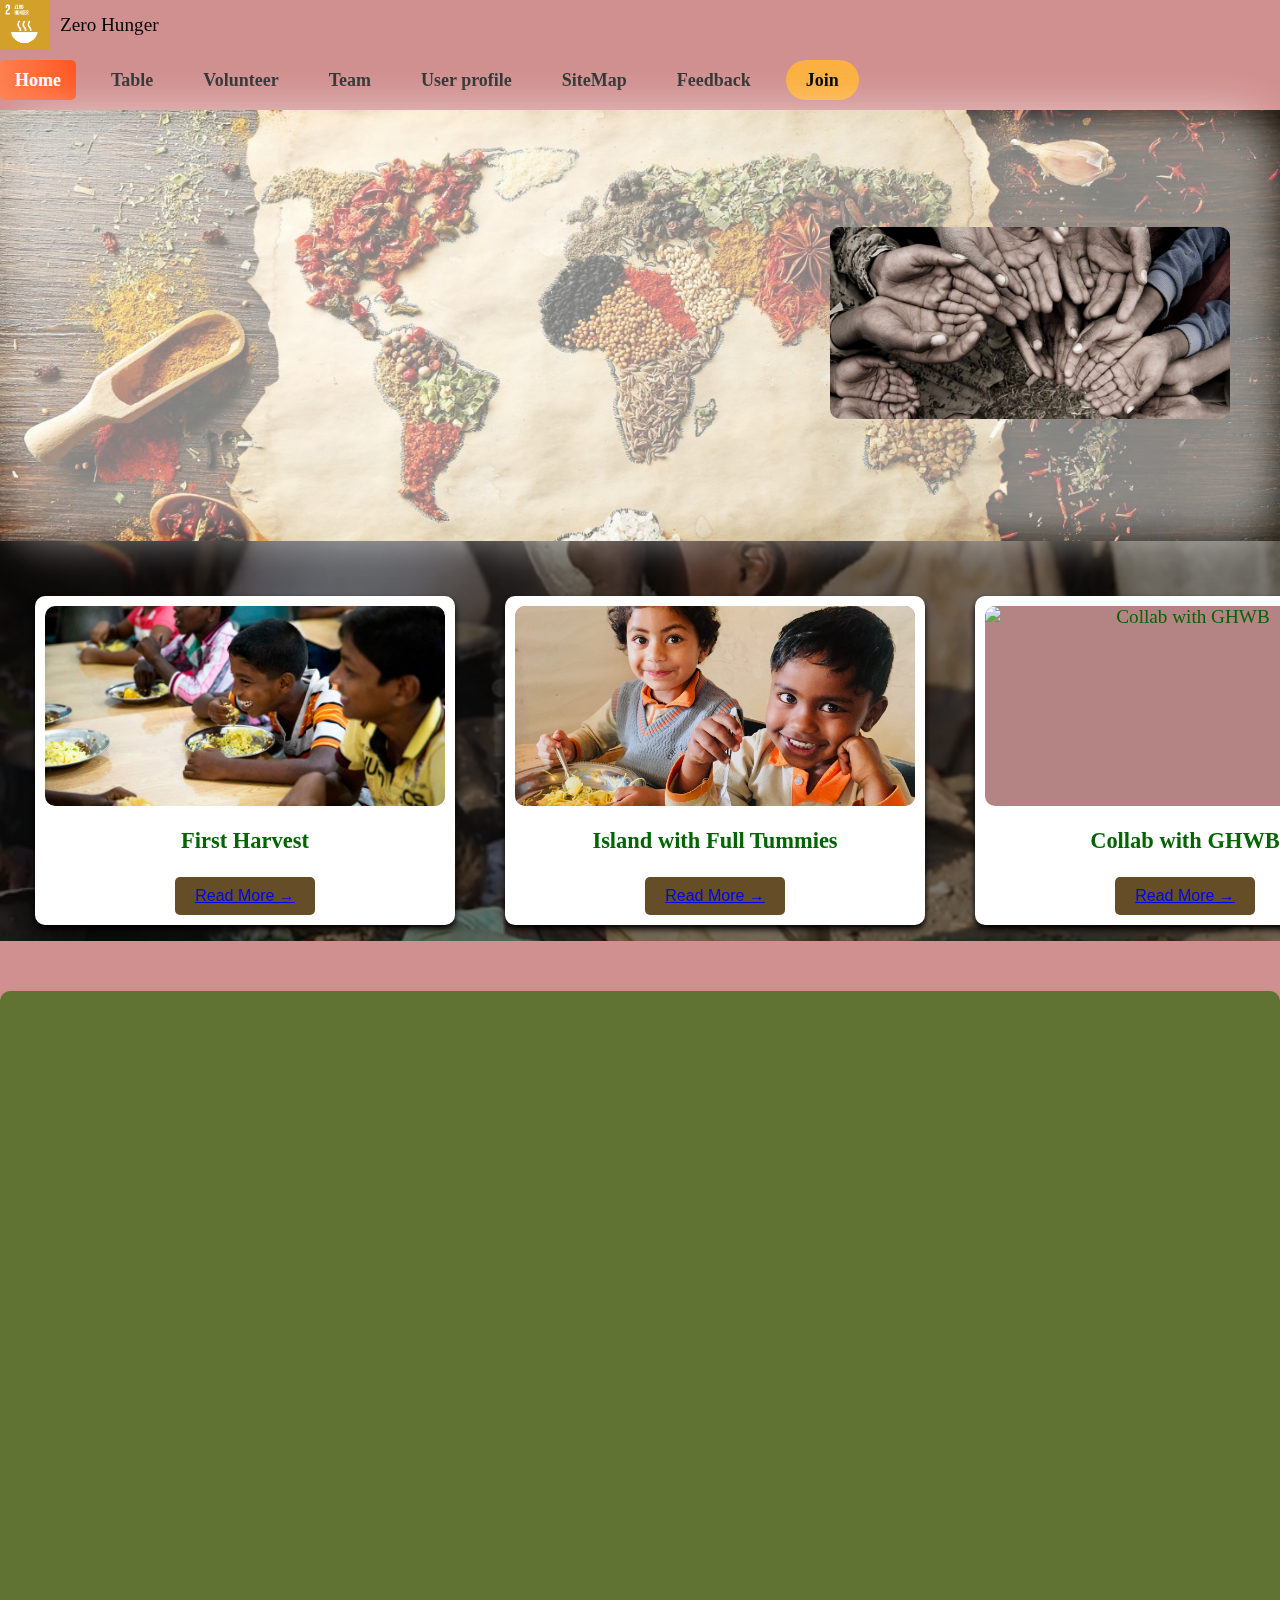
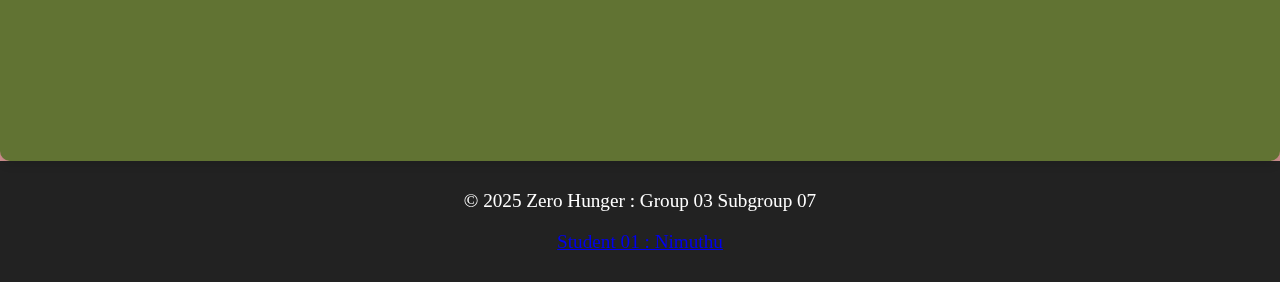
==== index.html @ 45ff2e88 "Add files via upload" ====
<!DOCTYPE html>
<html lang="en">
<head>
    <meta charset="UTF-8">
    <meta name="viewport" content="width=device-width, initial-scale=1.0">
    <title>Zero Hunger</title>
    <link rel="stylesheet" href="home_styles.css">
    <script src="https://kit.fontawesome.com/a076d05399.js" crossorigin="anonymous"></script>
</head>
<body>
    <header>
        <div class="logo">
            <img src="image%20(1).png" alt="Zero Hunger Logo">
            <span>    Zero Hunger    </span>
        </div>
        <nav>
            <ul>
                <li><a href="#" class="active">Home</a></li>
                <li><a href="table.html">Table</a></li>
                <li><a href="volunteer.html">Volunteer</a></li>
                <li><a href="team.html">Team</a></li>
                <li><a href="userprofile.html">User profile</a></li>
                <li><a href="sitemap.html">SiteMap</a></li>
                <li><a href="feeedback.html">Feedback</a></li>

                <li><a href="#" class="join">Join</a></li>
                <li class="menu"><i class="fas fa-bars"></i></li>
            </ul>
        </nav>
    </header>

    <section class="hero">
        <div class="hero-text">
            <h1 id="animated-title">JOIN US AND ELIMINATE WORLD HUNGER</h1>
            <p>Make the experience of helping those in need a reality. We will provide the best opportunities for you to make an impact.</p>
        </div>
        <div class="hero-image">
            <img src="image.png" alt="Helping Hands">
        </div>
    </section>

    <section class="video-container">
        <video autoplay muted loop id="projects-video">
            <source src="istockphoto-1413284807-640_adpp_is.mp4" type="video/mp4">
            
        </video>
        <div class="overlay"></div>

        <!-- Scrollable container -->
        <div class="project-scroll-container">
            <div class="projects">
                <div class="project-card">
                    <div class="project-image">
                        <img src="first%20harvest.webp" alt="First Harvest">
                    </div>
                    <h3>First Harvest</h3>
                    <button><a href="Project_01.html">Read More →</a></button>
                </div>
                <div class="project-card">
                    <div class="project-image">
                        <img src="full%20tummies.jpeg" alt="Island with Full Tummies">
                    </div>
                    <h3>Island with Full Tummies</h3>
                    <button><a href="Project_02.html">Read More →</a></button>
                </div>
                <div class="project-card">
                    <div class="project-image">
                        <img src="colab%20with%20good%20health.png" alt="Collab with GHWB">
                    </div>
                    <h3>Collab with GHWB</h3>
                    <button><a href="Project_03.html">Read More →</a></button>
                </div>
                <div class="project-card">
                    <div class="project-image">
                        <img src="smiles%20fed.jpg" alt="Feeding Smiles Initiative">
                    </div>
                    <h3>Feeding Smiles Initiative</h3>
                    <button><a href="Project_04.html">Read More →</a></button>
                </div>
                <div class="project-card">
                    <div class="project-image">
                        <img src="tenth%20project%20success.png" alt="Farm to Table Program">
                    </div>
                    <h3>Farm to Table Program</h3>
                    <button>Read More →</button>
                </div>
            </div>
        </div>
    </section>
    <div class="yt-video">
    <iframe src="https://www.youtube.com/embed/ifCQ4LqT8G8" allowfullscreen></iframe>
</div>

</iframe>


    <footer>
        <p>© 2025 Zero Hunger : Group 03 Subgroup 07</p>
        <p><a href="pageEditor_ST1.html">Student 01 : Nimuthu</a></p>
    </footer>

    <script>
        document.addEventListener("DOMContentLoaded", function () {
            let title = document.getElementById("animated-title");
            let text = title.innerText;
            title.innerHTML = "";

            text.split("").forEach((char, index) => {
                let span = document.createElement("span");
                span.innerText = char;
                span.style.animationDelay = `${index * 0.05}s`;
                title.appendChild(span);
            });
        });
    </script>
</body>
</html>
---- home_styles.css ----
/* Global Styles */
body {
    font-family: Trebuchet MS;
    font-size: larger;
    margin: 0;
    padding: 0;
    background-color: #d19090;
}

/* Header */v
header {
    display: flex;
    justify-content: space-between;
    align-items: center;
    padding: 15px 50px;
    background: #617333;
    box-shadow: 0 2px 10px rgba(0, 0, 0, 0.1);
}

.logo {
    display: flex;
    align-items: center;
}

.logo img {
    width: 50px;
    height: 50px;
    margin-right: 10px;
}

/* Navigation Bar */
nav ul {
    list-style: none;
    display: flex;
    align-items: center;
    gap: 20px;
    padding: 0;
}

nav ul li {
    display: inline-block;
    position: relative;
}

/* General Style for Navigation Links */
nav ul li a {
    text-decoration: none;
    color: #333;
    font-size: 18px;
    padding: 10px 15px;
    font-weight: bold;
    border-radius: 5px;
    transition: all 0.3s ease-in-out;
    position: relative;
    overflow: hidden;
}

/* Background Hover Effect */
nav ul li a:not(.join)::before {
    content: "";
    position: absolute;
    width: 100%;
    height: 100%;
    background: linear-gradient(to right, #ff7f50, #ff5722);
    transform: scaleX(0);
    transform-origin: left;
    transition: transform 0.3s ease-in-out;
    border-radius: 5px;
    z-index: -1;
}

/* Text Color and Background Expand on Hover */
nav ul li a:not(.join):hover::before {
    transform: scaleX(1);
}

nav ul li a:not(.join):hover {
    color: #ff7f50;
}

/* Active Page Highlight */
nav ul li a.active {
    background: linear-gradient(to right, #ff7f50, #ff5722);
    color: white;
    border-radius: 5px;
    padding: 10px 15px;
}

/* Special Style for "Join" Button */
nav ul li a.join {
    background: #fbb040;
    padding: 10px 20px;
    color: #000000;
    font-weight: bold;
    border-radius: 20px;
    transition: background 0.3s ease-in-out, transform 0.2s;
}

/* "Join" Button Hover Effect */
nav ul li a.join:hover {
    background: #ff7f50;
    transform: scale(1.1);
}

.menu {
    display: none;
}

/* Hero Section */
.hero {
    display: flex;
    justify-content: space-between;
    align-items: center;
    padding: 50px;
    background: url('image%20(2).png') no-repeat center/cover;
    color: #ac3b17;
    position: relative;
}

/* Adding an overlay effect */
.hero::before {
    content: "";
    position: absolute;
    top: 0;
    left: 0;
    width: 100%;
    height: 100%;
    background: rgba(255, 255, 255, 0.5); /* Adjust transparency */
    filter: blur(20px); /* Increase for stronger blur effect */
    border-radius: 50px; /* Creates blurred corners */
    z-index: 1;
}

/* Ensure the text and image are above the translucent overlay */
.hero-text, .hero-image {
    position: relative;
    z-index: 2;
}


.hero-text {
    width: 50%;
}

/* Hero Section Text Animation */
.hero-text h1 {
    font-size: 2.5rem;
    font-weight: bold;
    text-transform: uppercase;
    opacity: 0;
    transform: translateY(50px);
    animation: popUp 1s ease-out forwards;
}

/* Hero Section Paragraph Animation */
.hero-text p {
    font-size: 1.2rem;
    opacity: 0;
    transform: translateY(50px);
    animation: popUp 1s ease-out 0.5s forwards;
}

/* Pop-up Keyframes */
@keyframes popUp {
    0% {
        opacity: 0;
        transform: translateY(50px);
    }
    100% {
        opacity: 1;
        transform: translateY(0);
    }
}

/* Hero Image */
.hero-image img {
    width: 400px;
    border-radius: 10px;
}

/* Project Section */
.projects {
    display: flex;
    justify-content: center;
    gap: 20px;
    padding: 40px;
}

/* Project Card */
.project-card {
    flex: 0 0 auto;
    width: 550px; /* Increase width */
    text-align: center;
    padding: 20px;
    background: #d0adad;
    border-radius: 10px;
    box-shadow: 0px 4px 6px rgba(0, 0, 0, 0.1);
    scroll-snap-align: start;
    transition: transform 0.3s ease-in-out;
}


/* Project Card Hover Effect */
.project-card:hover {
    transform: translateY(-50px);
    box-shadow: 0px 10px 15px rgba(0, 0, 0, 0.2);
}

/* Optional: Add a hover effect to project images */
.project-image {
    width: 100%; /* Make it fit the card width */
    height: 180px; /* Increase height */
    background: #b48484;
    border-radius: 10px;
    transition: opacity 0.3s;
}


.project-card:hover .project-image {
    opacity: 0.8;
}

/* Button Hover Effect */
button {
    background-color: #654d28;
    color: white;
    border: none;
    padding: 10px 20px;
    cursor: pointer;
    font-size: 16px;
    border-radius: 5px;
    transition: background-color 0.3s ease-in-out, transform 0.2s;
}

button:hover {
    background-color: #ff5722;
    transform: scale(1.05);
}
#animated-title {
    font-size: 3.5rem; /* Increase size */
    font-weight: 800; /* Make it bolder */
    text-transform: uppercase;
    text-align: center;
    letter-spacing: 2px;
    background: linear-gradient(90deg, #ff5722, #054a32); /* Gradient text */
    -webkit-background-clip: text;
    -webkit-text-fill-color: transparent; /* Apply gradient effect */
    text-shadow: 4px 4px 10px rgba(255, 127, 80, 0.5); /* Soft glow */
}



/* Footer */
footer {
    text-align: center;
    padding: 10px;
    background: #222;
    color: white;
}

.video-container {
    position: relative;
    justify-content: center;
    width: 100%;
    height: 400px; /* Adjust height as needed */
    overflow: hidden;
    margin-top:50ps;
}

#projects-video {
    position: absolute;
    top: 50%;
    left: 50%;
    width: 100%;
    height: 100%;
    object-fit: cover;
    transform: translate(-50%, -50%);
    z-index: -1;
}

.overlay {
    position: absolute;
    top: 0;
    left: 0;
    width: 100%;
    height: 100%;
    background: rgba(0, 0, 0, 0.5); /* Adjust transparency */
    z-index: 0;
}

.projects {
    position: relative;
    z-index: 1;
    display: flex;
    justify-content: center;
    gap: 20px;
    padding: 50px 20px;
}

.project-card {
    background: #c18686;
    margin:15px;
    padding: 20px;
    border-radius: 10px;
    text-align: center;
    box-shadow: 0px 4px 6px rgba(0, 0, 0, 0.1);
    width: 250px;
}

/* Scrollable Project Section */
.project-scroll-container {
    width: 100%;
    overflow-x: auto;
    white-space: nowrap;
    padding: 20px 0;
    scroll-snap-type: x mandatory;
    scrollbar-width: thin;
    scrollbar-color: #ff7f50 transparent; /* For Firefox */
}

/* Hide Scrollbar for WebKit Browsers */
.project-scroll-container::-webkit-scrollbar {
    height: 8px;
}

.project-scroll-container::-webkit-scrollbar-thumb {
    background: #ff7f50;
    border-radius: 10px;
}

.project-scroll-container::-webkit-scrollbar-track {
    background: transparent;
}

/* Adjust Project Cards for Horizontal Scrolling */
.projects {
    display: inline-flex;
    gap: 20px;
    padding: 20px;
    scroll-snap-align: center;
}

.project-card {
    flex: 0 0 auto;
    width: 400px;
    text-align: center;
    padding: 10px;
    color: darkgreen;
    background: white;
    border-radius: 10px;
    box-shadow: 0px 4px 6px rgba(0, 0, 0, 1);
    scroll-snap-align: start;
    transition: transform 0.3s ease-in-out;
}

/* Hover Effect */
.project-card:hover {
    transform: translateY(-10px);
}

.project-image {
    width: 100%;
    height: 200px; /* Adjust height as needed */
    border-radius: 10px;
    overflow: hidden;
    display: flex;
    align-items: center;
    justify-content: center;
}

.project-image img {
    width: 100%;
    height: 100%;
    object-fit: cover; /* Ensures images fill the container */
    border-radius: 10px;
}

/* YouTube Video Section */
.yt-video {
    position: relative;
    width: 100%;
    padding-bottom: 56.25%; /* 16:9 Aspect Ratio */
    height: 0;
    overflow: hidden;
    margin-top: 50px; /* Adds space between projects and video */
    background: #617333; /* Background color for the video section */
    border-radius: 10px; /* Rounded corners */
    box-shadow: 0px 4px 10px rgba(0, 0, 0, 0.1); /* Subtle shadow */
}

.yt-video iframe {
    position: absolute;
    top: 50%;
    left: 50%;
    width: 80%; /* Adjust width as needed */
    height: 80%; /* Adjust height as needed */
    transform: translate(-50%, -50%); /* Center the iframe */
    border: none; /* Remove default iframe border */
    border-radius: 10px; /* Rounded corners for the video */
}
.project-scroll-container {
    padding-bottom: 50px; /* Creates space below projects */
}

.yt-video {
    padding-top: 50px; /* Creates space above YouTube video */
}
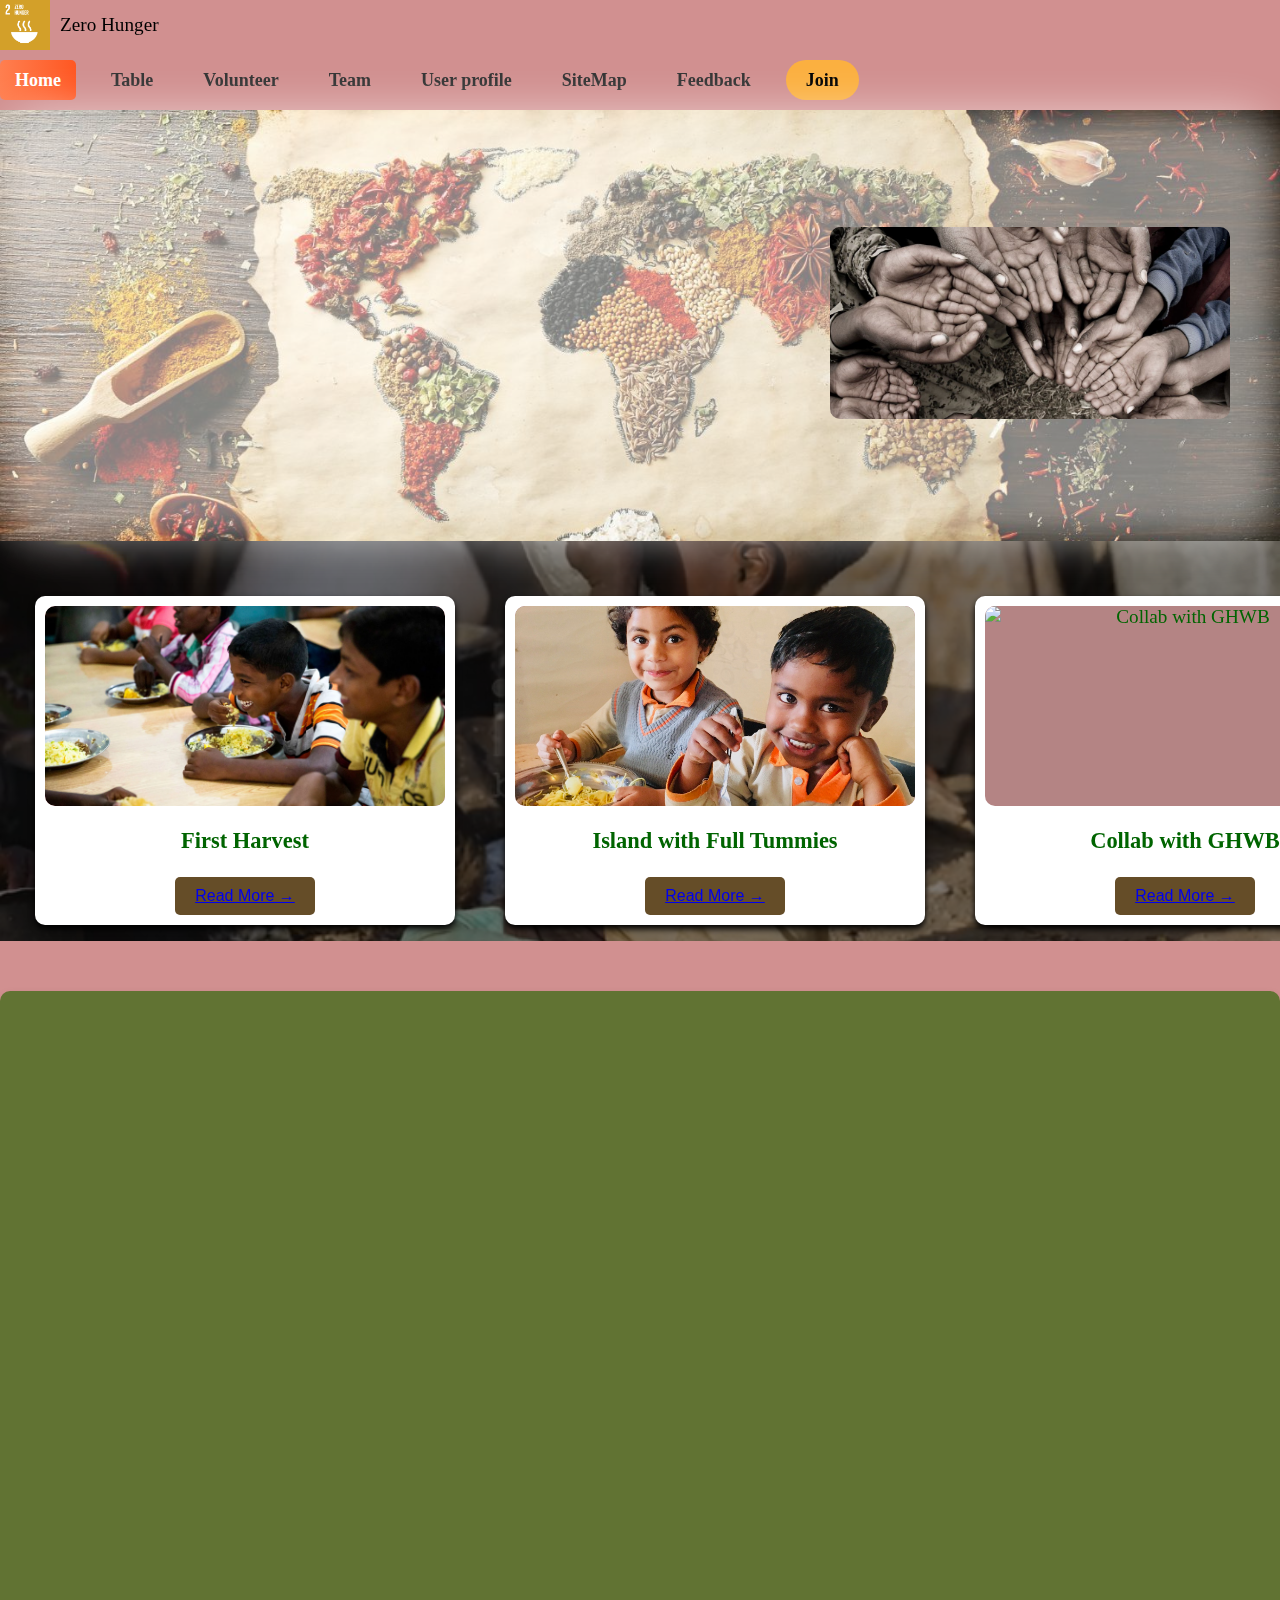
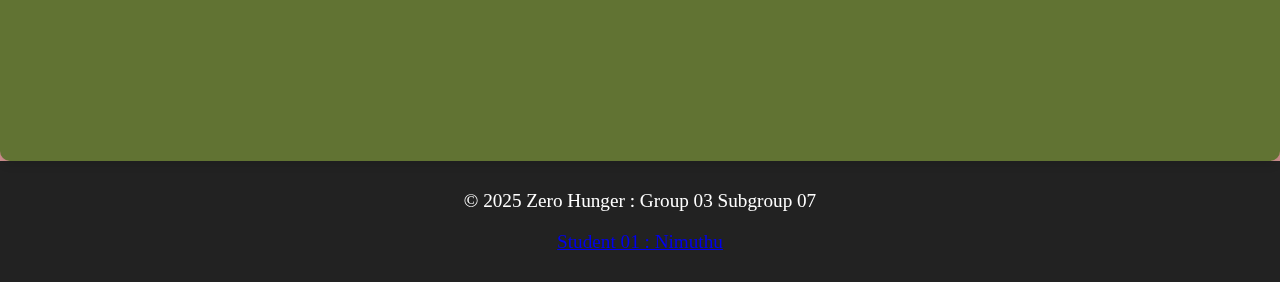
==== commit 7b70142e: "index.html" ====
--- a/index.html
+++ b/index.html
@@ -15,7 +15,7 @@
         </div>
         <nav>
             <ul>
-                <li><a href="#" class="active">Home</a></li>
+                <li><a href="index.html" class="active" >Home</a></li>
                 <li><a href="table.html">Table</a></li>
                 <li><a href="volunteer.html">Volunteer</a></li>
                 <li><a href="team.html">Team</a></li>
@@ -28,7 +28,6 @@
             </ul>
         </nav>
     </header>
-
     <section class="hero">
         <div class="hero-text">
             <h1 id="animated-title">JOIN US AND ELIMINATE WORLD HUNGER</h1>
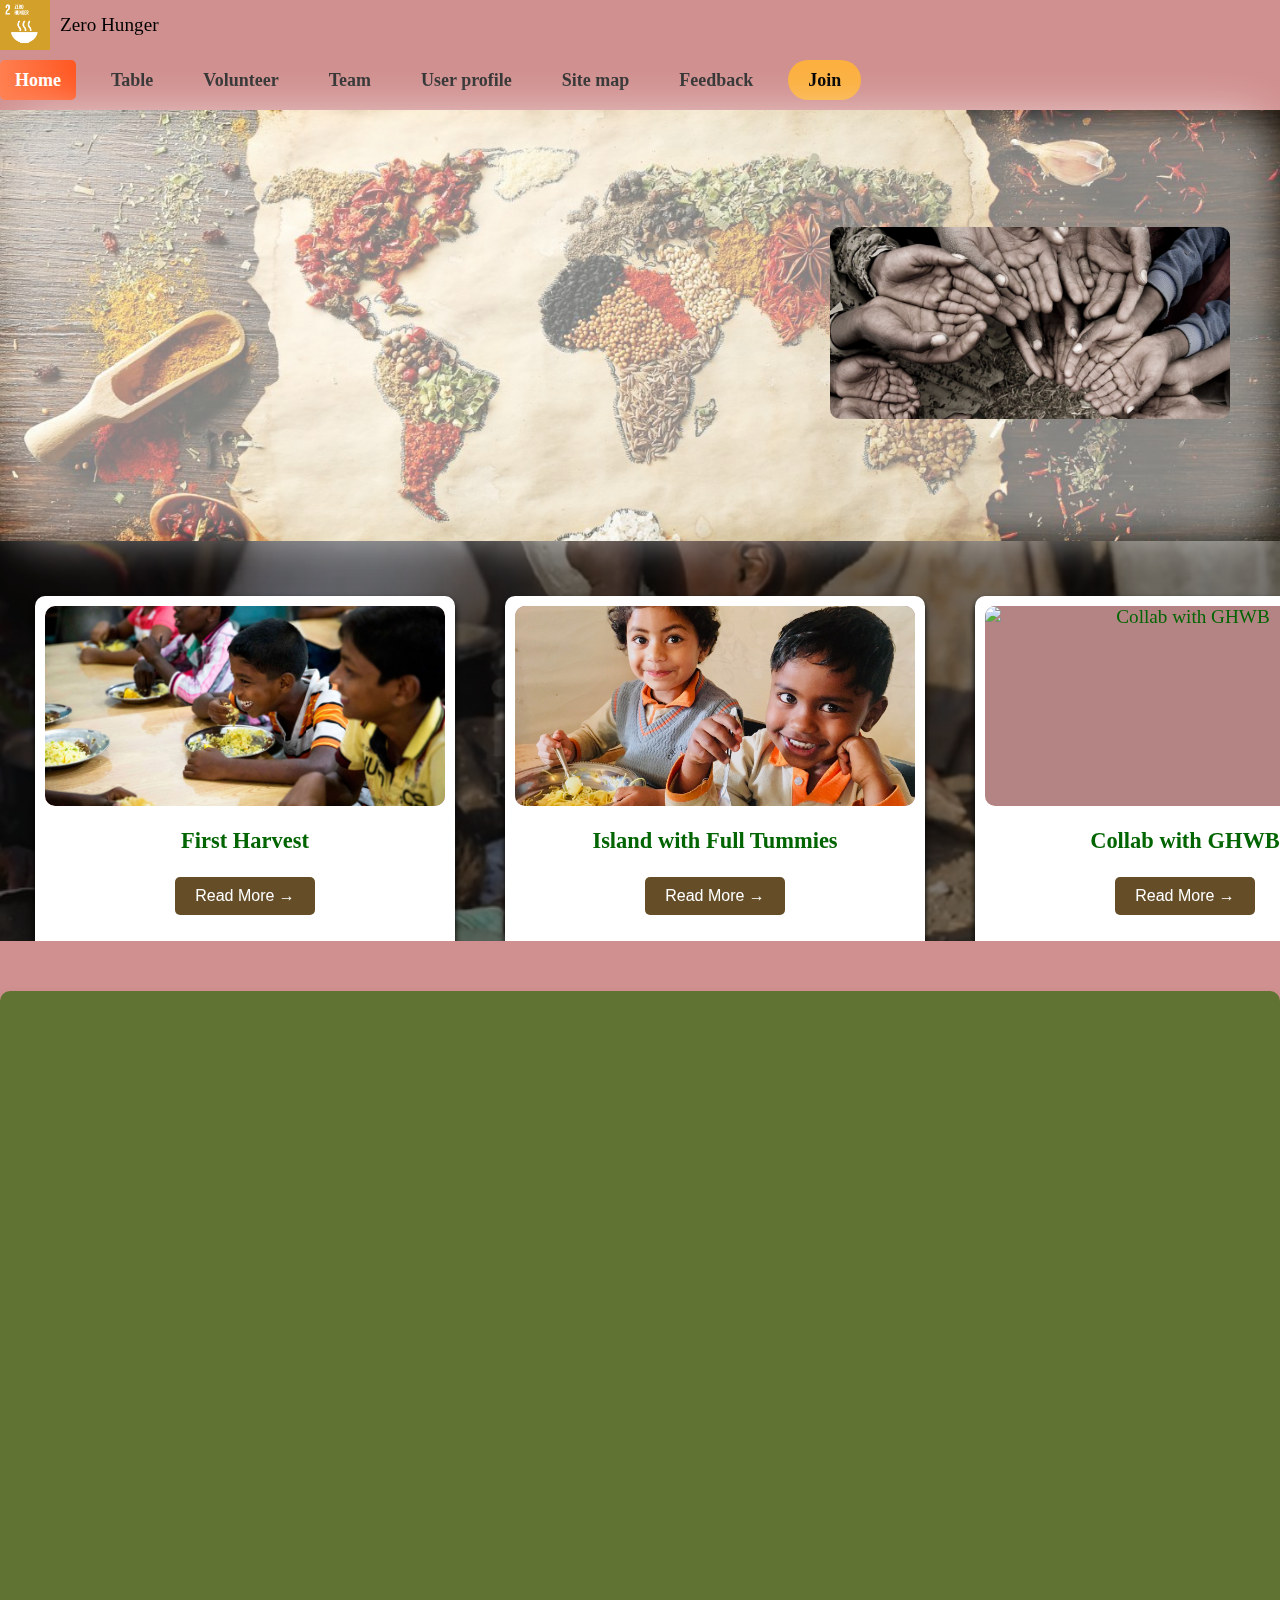
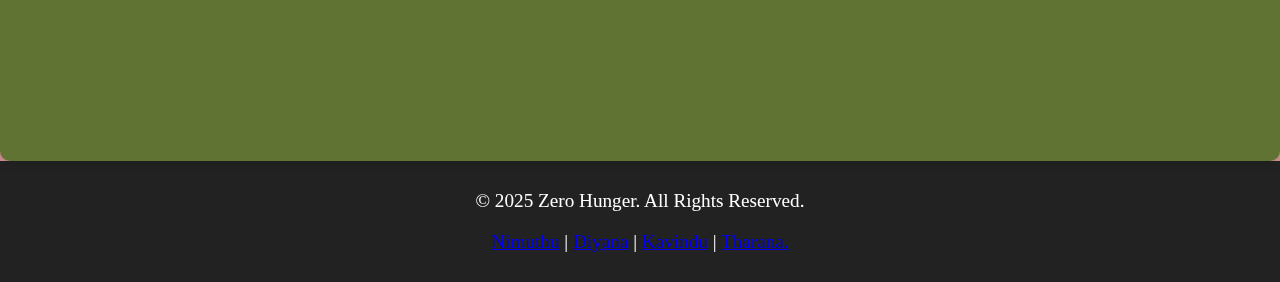
==== commit 2214cd03: "index.html" ====
--- a/index.html
+++ b/index.html
@@ -15,19 +15,20 @@
         </div>
         <nav>
             <ul>
-                <li><a href="index.html" class="active" >Home</a></li>
+                <li><a href="#" class="active">Home</a></li>
                 <li><a href="table.html">Table</a></li>
                 <li><a href="volunteer.html">Volunteer</a></li>
-                <li><a href="team.html">Team</a></li>
+                <li><a href="#">Team</a></li>
                 <li><a href="userprofile.html">User profile</a></li>
-                <li><a href="sitemap.html">SiteMap</a></li>
-                <li><a href="feeedback.html">Feedback</a></li>
+                <li><a href="#">Site map</a></li>
+                <li><a href="#">Feedback</a></li>
 
                 <li><a href="#" class="join">Join</a></li>
                 <li class="menu"><i class="fas fa-bars"></i></li>
             </ul>
         </nav>
     </header>
+
     <section class="hero">
         <div class="hero-text">
             <h1 id="animated-title">JOIN US AND ELIMINATE WORLD HUNGER</h1>
@@ -53,34 +54,35 @@
                         <img src="first%20harvest.webp" alt="First Harvest">
                     </div>
                     <h3>First Harvest</h3>
-                    <button><a href="Project_01.html">Read More →</a></button>
+                    <button>Read More →</button>
                 </div>
                 <div class="project-card">
                     <div class="project-image">
                         <img src="full%20tummies.jpeg" alt="Island with Full Tummies">
                     </div>
                     <h3>Island with Full Tummies</h3>
-                    <button><a href="Project_02.html">Read More →</a></button>
+                    <button>Read More →</button>
                 </div>
                 <div class="project-card">
                     <div class="project-image">
                         <img src="colab%20with%20good%20health.png" alt="Collab with GHWB">
                     </div>
                     <h3>Collab with GHWB</h3>
-                    <button><a href="Project_03.html">Read More →</a></button>
+                    <button>Read More →</button>
                 </div>
                 <div class="project-card">
                     <div class="project-image">
                         <img src="smiles%20fed.jpg" alt="Feeding Smiles Initiative">
                     </div>
                     <h3>Feeding Smiles Initiative</h3>
-                    <button><a href="Project_04.html">Read More →</a></button>
+                    <button>Read More →</button>
                 </div>
                 <div class="project-card">
                     <div class="project-image">
                         <img src="tenth%20project%20success.png" alt="Farm to Table Program">
                     </div>
                     <h3>Farm to Table Program</h3>
+                    <p>Info</p>
                     <button>Read More →</button>
                 </div>
             </div>
@@ -94,8 +96,8 @@
 
 
     <footer>
-        <p>© 2025 Zero Hunger : Group 03 Subgroup 07</p>
-        <p><a href="pageEditor_ST1.html">Student 01 : Nimuthu</a></p>
+        <p>© 2025 Zero Hunger. All Rights Reserved.</p>
+        <p><a href="pageEditor_ST1.html">Nimuthu</a> | <a href="pageEditor_ST2.html">Diyana</a> | <a href="pageEditor_ST3.html">Kavindu</a> | <a href="pageEditor_ST4.html">Tharana.</a></p>
     </footer>
 
     <script>
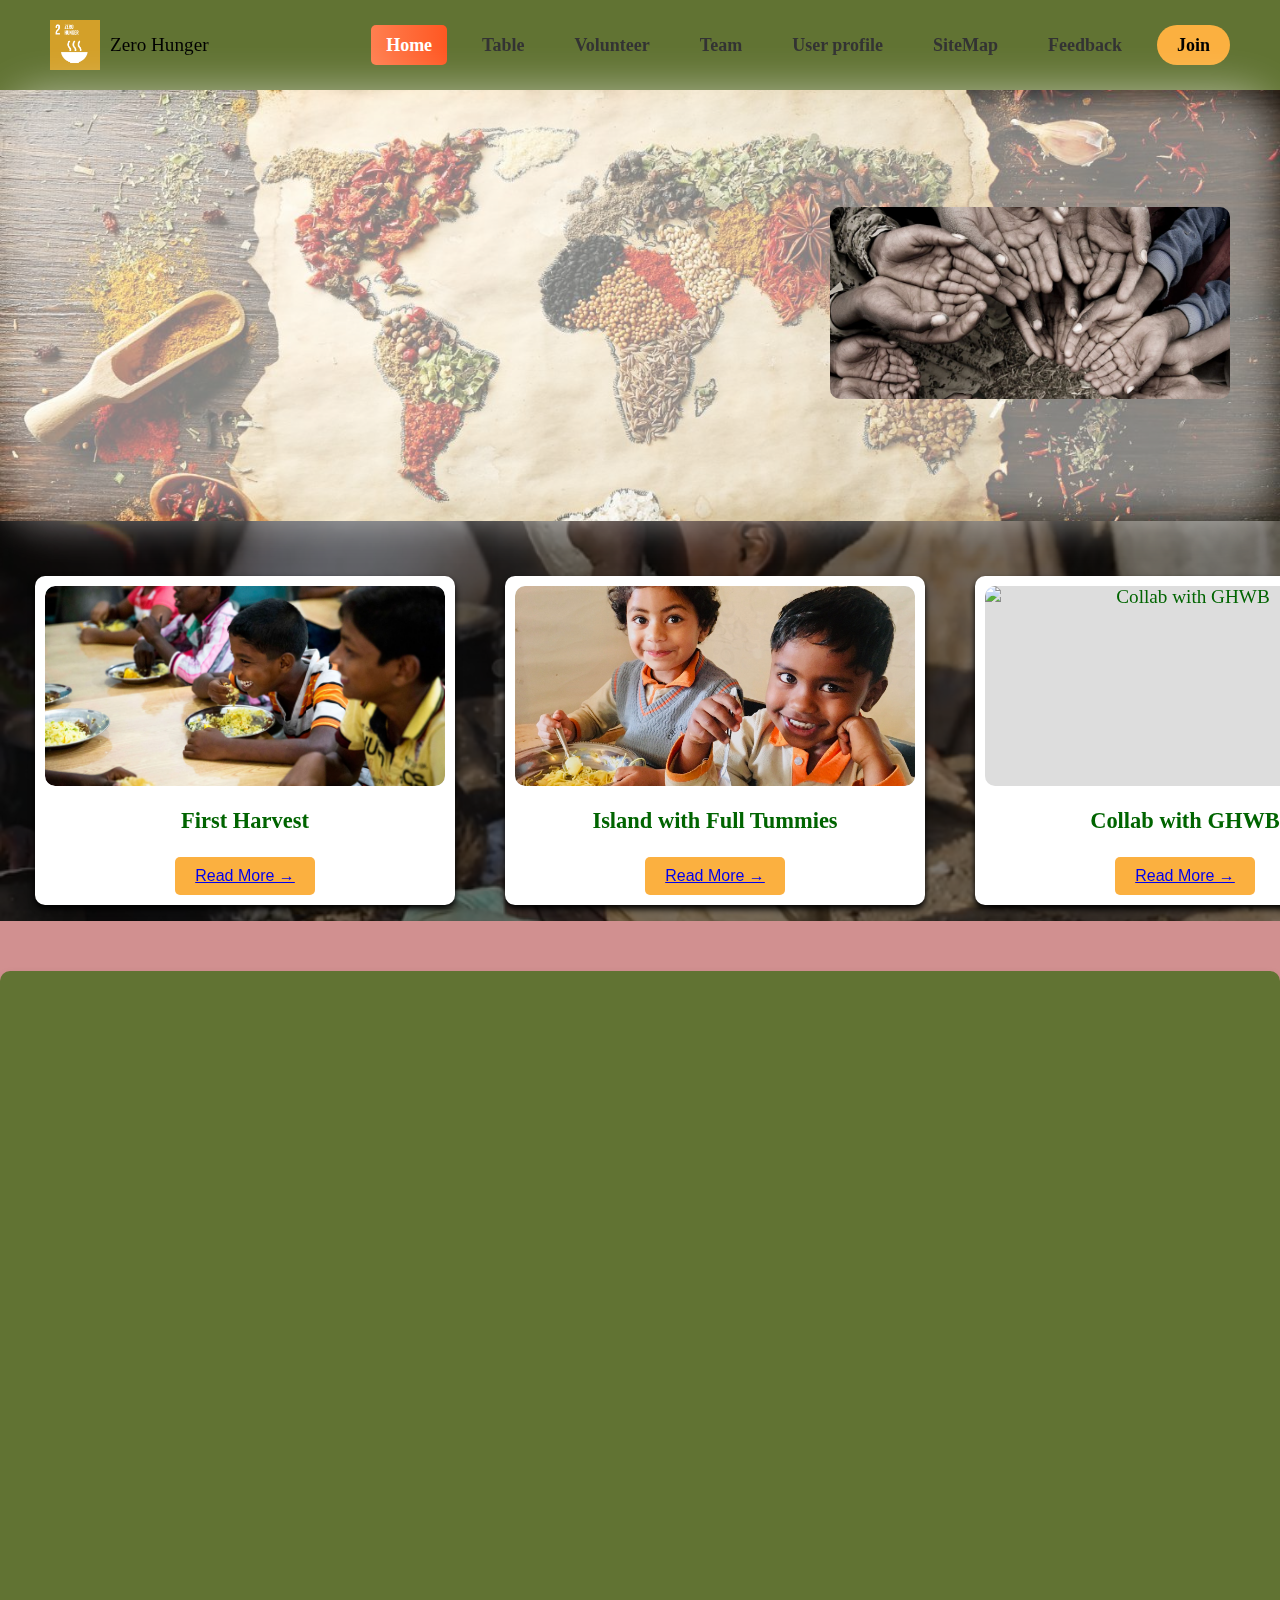
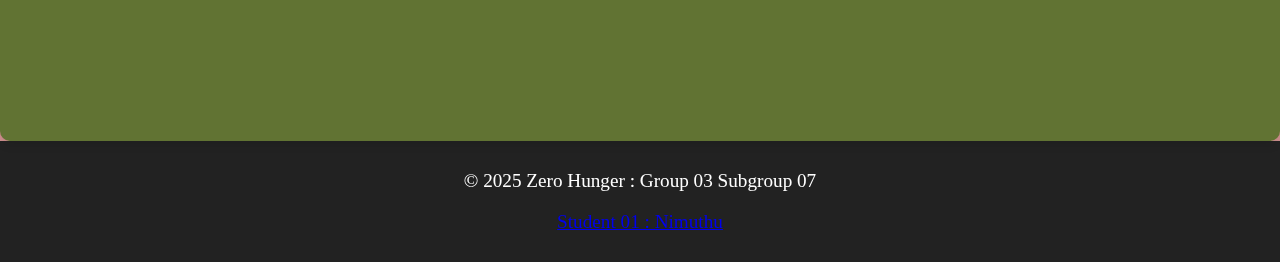
==== commit e1f2dd0d: "Update index.html" ====
--- a/index.html
+++ b/index.html
@@ -18,10 +18,10 @@
                 <li><a href="#" class="active">Home</a></li>
                 <li><a href="table.html">Table</a></li>
                 <li><a href="volunteer.html">Volunteer</a></li>
-                <li><a href="#">Team</a></li>
+                <li><a href="team.html">Team</a></li>
                 <li><a href="userprofile.html">User profile</a></li>
-                <li><a href="#">Site map</a></li>
-                <li><a href="#">Feedback</a></li>
+                <li><a href="sitemap.html">SiteMap</a></li>
+                <li><a href="feeedback.html">Feedback</a></li>
 
                 <li><a href="#" class="join">Join</a></li>
                 <li class="menu"><i class="fas fa-bars"></i></li>
@@ -54,35 +54,34 @@
                         <img src="first%20harvest.webp" alt="First Harvest">
                     </div>
                     <h3>First Harvest</h3>
-                    <button>Read More →</button>
+                    <button><a href="Project_01.html">Read More →</a></button>
                 </div>
                 <div class="project-card">
                     <div class="project-image">
                         <img src="full%20tummies.jpeg" alt="Island with Full Tummies">
                     </div>
                     <h3>Island with Full Tummies</h3>
-                    <button>Read More →</button>
+                    <button><a href="Project_02.html">Read More →</a></button>
                 </div>
                 <div class="project-card">
                     <div class="project-image">
                         <img src="colab%20with%20good%20health.png" alt="Collab with GHWB">
                     </div>
                     <h3>Collab with GHWB</h3>
-                    <button>Read More →</button>
+                    <button><a href="Project_03.html">Read More →</a></button>
                 </div>
                 <div class="project-card">
                     <div class="project-image">
                         <img src="smiles%20fed.jpg" alt="Feeding Smiles Initiative">
                     </div>
                     <h3>Feeding Smiles Initiative</h3>
-                    <button>Read More →</button>
+                    <button><a href="Project_04.html">Read More →</a></button>
                 </div>
                 <div class="project-card">
                     <div class="project-image">
                         <img src="tenth%20project%20success.png" alt="Farm to Table Program">
                     </div>
                     <h3>Farm to Table Program</h3>
-                    <p>Info</p>
                     <button>Read More →</button>
                 </div>
             </div>
@@ -96,8 +95,8 @@
 
 
     <footer>
-        <p>© 2025 Zero Hunger. All Rights Reserved.</p>
-        <p><a href="pageEditor_ST1.html">Nimuthu</a> | <a href="pageEditor_ST2.html">Diyana</a> | <a href="pageEditor_ST3.html">Kavindu</a> | <a href="pageEditor_ST4.html">Tharana.</a></p>
+        <p>© 2025 Zero Hunger : Group 03 Subgroup 07</p>
+        <p><a href="pageEditor_ST1.html">Student 01 : Nimuthu</a></p>
     </footer>
 
     <script>
--- a/home_styles.css
+++ b/home_styles.css
@@ -7,7 +7,7 @@
     background-color: #d19090;
 }
 
-/* Header */v
+/* Header */
 header {
     display: flex;
     justify-content: space-between;
@@ -192,7 +192,7 @@
     width: 550px; /* Increase width */
     text-align: center;
     padding: 20px;
-    background: #d0adad;
+    background: #ffffff;
     border-radius: 10px;
     box-shadow: 0px 4px 6px rgba(0, 0, 0, 0.1);
     scroll-snap-align: start;
@@ -210,7 +210,7 @@
 .project-image {
     width: 100%; /* Make it fit the card width */
     height: 180px; /* Increase height */
-    background: #b48484;
+    background: #ddd;
     border-radius: 10px;
     transition: opacity 0.3s;
 }
@@ -222,7 +222,7 @@
 
 /* Button Hover Effect */
 button {
-    background-color: #654d28;
+    background-color: #fbb040;
     color: white;
     border: none;
     padding: 10px 20px;
@@ -298,7 +298,7 @@
 }
 
 .project-card {
-    background: #c18686;
+    background: white;
     margin:15px;
     padding: 20px;
     border-radius: 10px;
@@ -408,3 +408,4 @@
 
 
 
+
